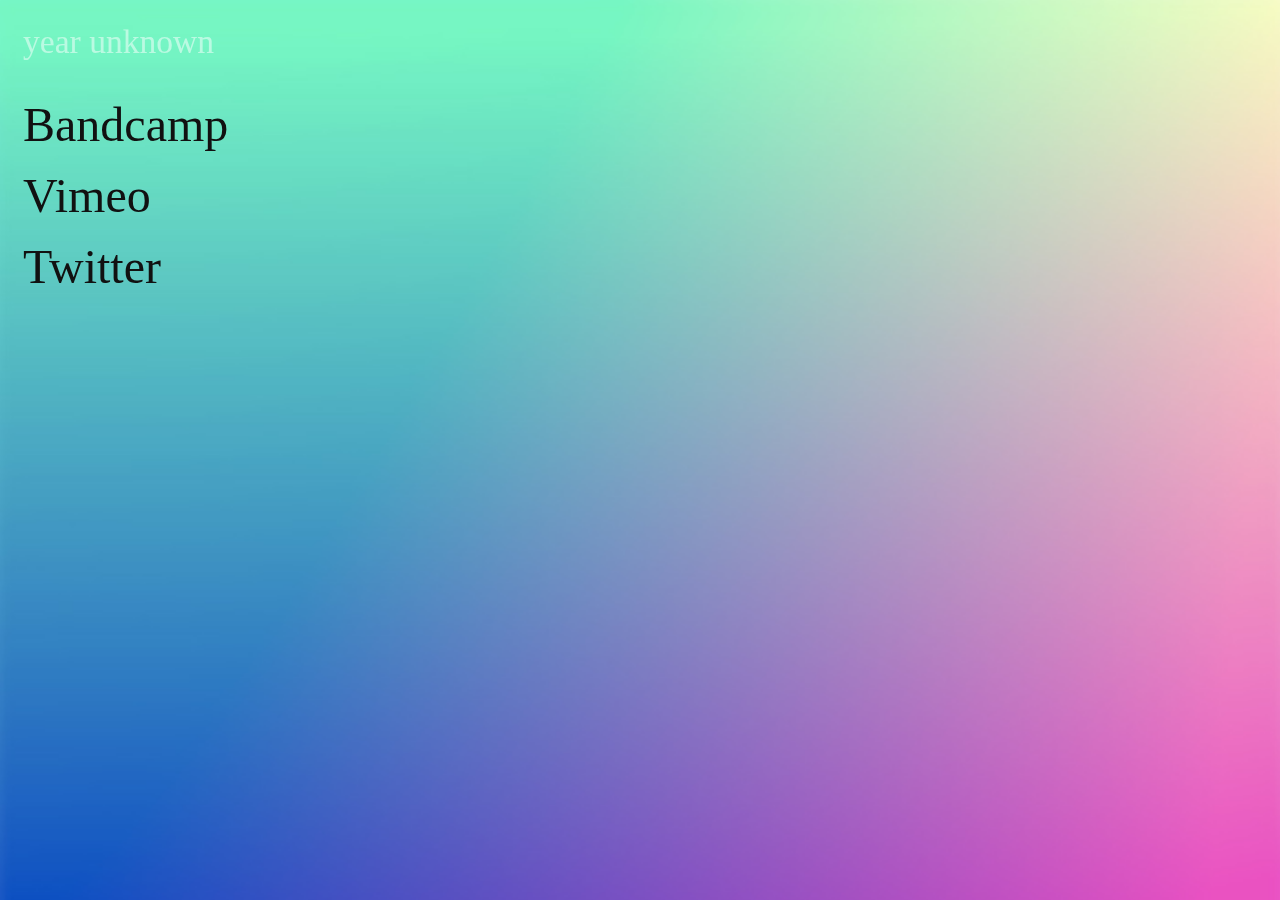
==== index.html @ 20758db7 "new video" ====
<!DOCTYPE html>
<html>
  <head>
    <title>year unknown</title>
    <meta charset="utf-8">
    <meta content="width=device-width, height=device-height, user-scalable=no, initial-scale=0.9, maximum-scale=0.9, minimum-scale=0.9" name="viewport">
    <meta content="yes" name="apple-mobile-web-app-capable">
    <link rel="stylesheet" href="https://brick.a.ssl.fastly.net/Oswald:200">
    <link rel="stylesheet" href="style.css">
    <script>
      (function(i,s,o,g,r,a,m){i['GoogleAnalyticsObject']=r;i[r]=i[r]||function(){
      (i[r].q=i[r].q||[]).push(arguments)},i[r].l=1*new Date();a=s.createElement(o),
      m=s.getElementsByTagName(o)[0];a.async=1;a.src=g;m.parentNode.insertBefore(a,m)
      })(window,document,'script','//www.google-analytics.com/analytics.js','ga');

      ga('create', 'UA-75640787-1', 'auto');
      ga('send', 'pageview');

    </script>
  </head>
  <body>
    <div id="vid-wrapper">
      <iframe src="https://player.vimeo.com/video/161375621?autoplay=1" frameborder="0" webkitallowfullscreen mozallowfullscreen allowfullscreen></iframe>
    </div>
    <div id="wrapper">
      <h1>year unknown</h1>
      <div id="albums">
        <a href="https://yearunknown.bandcamp.com">Bandcamp</a>
        <a href="https://vimeo.com/yearunknown">Vimeo</a>
        <a href="https://twitter.com/year_unknown">Twitter</a>
      </div>
    </div>
  </body>
</html>
---- style.css ----
body {
  padding: 20px;
  margin: 0;
  font-family: Oswald;
  color: #111;
  background-image: url(back.jpg);
  background-size: cover;
  overflow: hidden;
}

h1 {
  font-size: 2.1rem;
  margin: 0 0 20px 0;
  color: rgba(255, 255, 255, 0.5);
  font-weight: 200;
}

#wrapper {
  padding-bottom: 20px;
  float: left;
  position: absolute;
  z-index: 2;
}

h1, a {
  display: inline-block;
  padding: 3px;
}

a {
  text-decoration: none;
  color: #111;
  clear: both;
  float: left;
  font-size: 3rem;
  margin-top: 10px;
}

a:hover {
  color: #f0f;
  text-shadow: #fff 2px 2px 0;
  transition: all 0.5s;
}

#vid-wrapper {
  position: fixed;
  top: 0;
  left: 0;
  right: 0;
  bottom: 0;
  width: 100%;
}

iframe {
  opacity: 0.5;
  position: absolute;
  left: -50%;
  top: -50%;
  right: 0;
  bottom: 0;
  width: 200%;
  height: 200%;
}
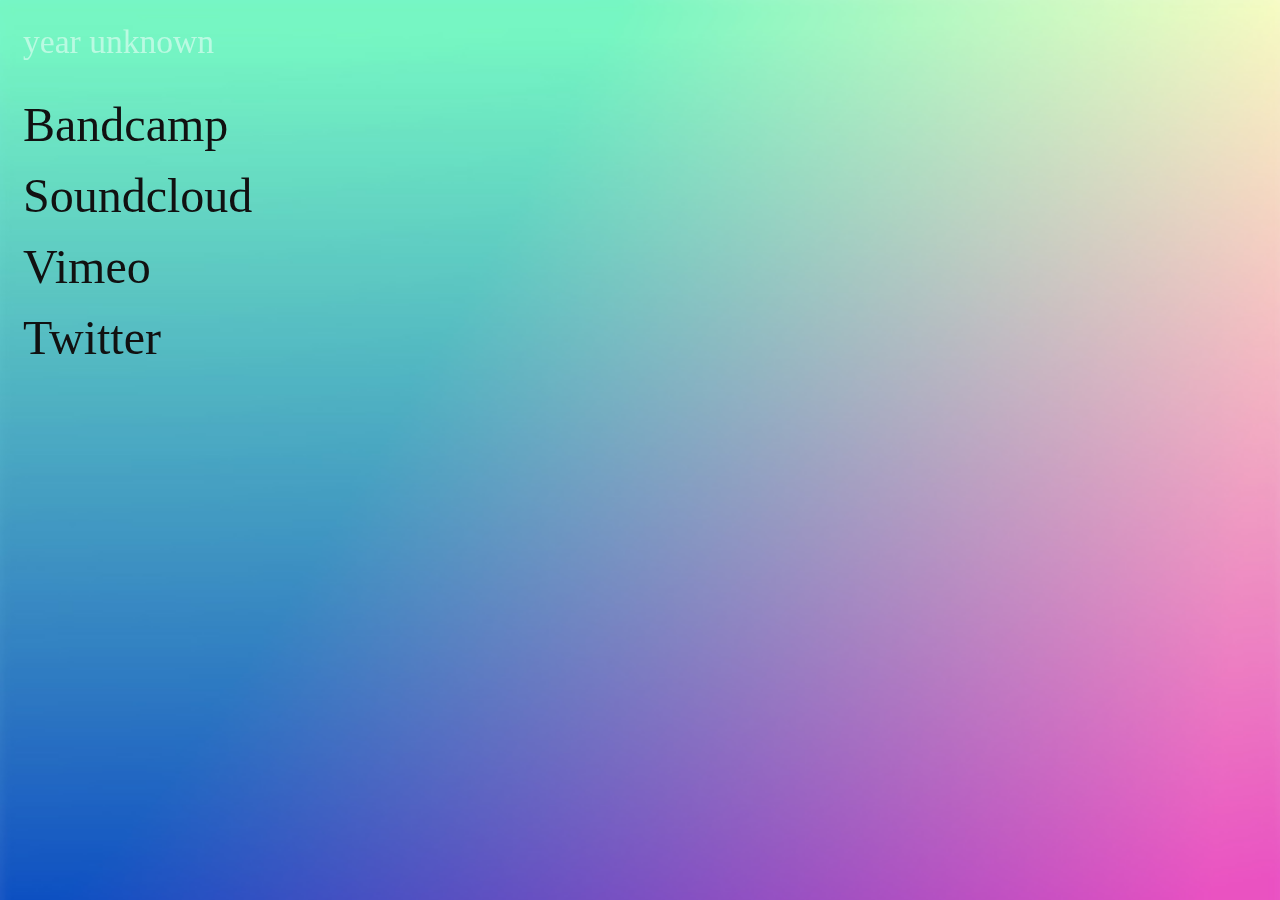
==== commit 31743498: "soundcloud link" ====
--- a/index.html
+++ b/index.html
@@ -26,6 +26,7 @@
       <h1>year unknown</h1>
       <div id="albums">
         <a href="https://yearunknown.bandcamp.com">Bandcamp</a>
+        <a href="https://soundcloud.com/yearunknown">Soundcloud</a>
         <a href="https://vimeo.com/yearunknown">Vimeo</a>
         <a href="https://twitter.com/year_unknown">Twitter</a>
       </div>
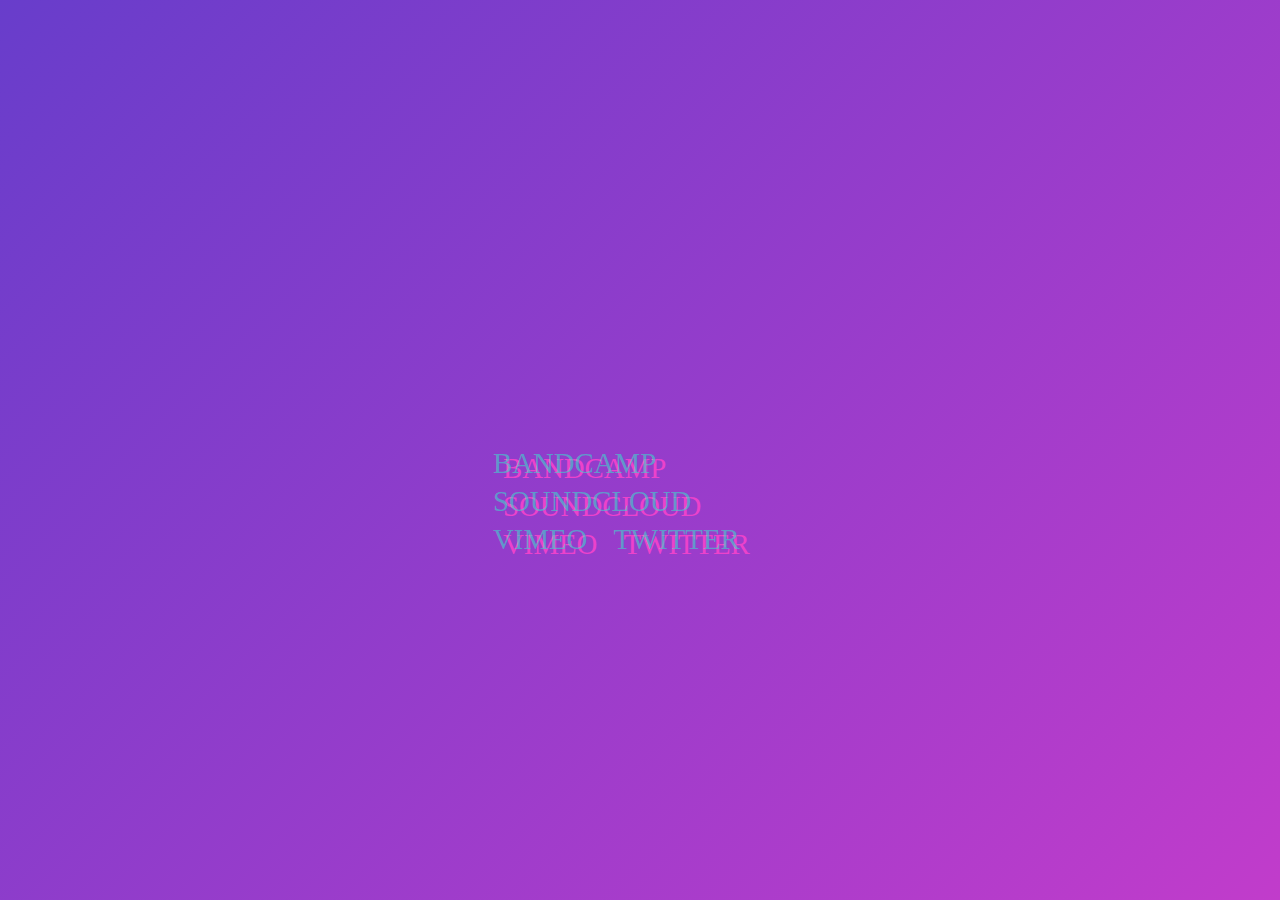
==== commit f3e8b543: "page update" ====
--- a/index.html
+++ b/index.html
@@ -3,9 +3,9 @@
   <head>
     <title>year unknown</title>
     <meta charset="utf-8">
-    <meta content="width=device-width, height=device-height, user-scalable=no, initial-scale=0.9, maximum-scale=0.9, minimum-scale=0.9" name="viewport">
+    <meta content="width=device-width, height=device-height, user-scalable=no, initial-scale=1, maximum-scale=1, minimum-scale=1" name="viewport">
     <meta content="yes" name="apple-mobile-web-app-capable">
-    <link rel="stylesheet" href="https://brick.a.ssl.fastly.net/Oswald:200">
+    <link rel="stylesheet" href="https://brick.a.ssl.fastly.net/Oswald:400">
     <link rel="stylesheet" href="style.css">
     <script>
       (function(i,s,o,g,r,a,m){i['GoogleAnalyticsObject']=r;i[r]=i[r]||function(){
@@ -19,11 +19,8 @@
     </script>
   </head>
   <body>
-    <div id="vid-wrapper">
-      <iframe src="https://player.vimeo.com/video/161375621?autoplay=1" frameborder="0" webkitallowfullscreen mozallowfullscreen allowfullscreen></iframe>
-    </div>
     <div id="wrapper">
-      <h1>year unknown</h1>
+      <iframe style="border: 0; width: 320px; height: 440px;" src="https://bandcamp.com/EmbeddedPlayer/album=3125194065/size=large/bgcol=ffffff/linkcol=0687f5/tracklist=false/transparent=true/" seamless><a href="http://yearunknown.bandcamp.com/album/free-electricity">Free Electricity by Year Unknown</a></iframe>
       <div id="albums">
         <a href="https://yearunknown.bandcamp.com">Bandcamp</a>
         <a href="https://soundcloud.com/yearunknown">Soundcloud</a>
--- a/style.css
+++ b/style.css
@@ -1,63 +1,35 @@
 body {
-  padding: 20px;
+  background: linear-gradient(-45deg, #c13ccb, #683dcb);
+  background-attachment: fixed;
   margin: 0;
   font-family: Oswald;
   color: #111;
-  background-image: url(back.jpg);
-  background-size: cover;
-  overflow: hidden;
-}
-
-h1 {
-  font-size: 2.1rem;
-  margin: 0 0 20px 0;
-  color: rgba(255, 255, 255, 0.5);
-  font-weight: 200;
 }
 
 #wrapper {
-  padding-bottom: 20px;
-  float: left;
-  position: absolute;
-  z-index: 2;
+  width: 320px;
+  margin: 0 auto;
 }
 
-h1, a {
+a {
   display: inline-block;
   padding: 3px;
 }
 
 a {
   text-decoration: none;
-  color: #111;
-  clear: both;
+  color: rgba(63, 214, 203, 0.6);
+  text-transform: uppercase;
   float: left;
-  font-size: 3rem;
-  margin-top: 10px;
+  font-size: 1.8rem;
+  line-height: 2rem;
+  margin: 0 10px;
+  text-shadow: #ec42cb 10px 5px 0;
 }
 
 a:hover {
-  color: #f0f;
+  color: #ec42cb;
   text-shadow: #fff 2px 2px 0;
   transition: all 0.5s;
 }
 
-#vid-wrapper {
-  position: fixed;
-  top: 0;
-  left: 0;
-  right: 0;
-  bottom: 0;
-  width: 100%;
-}
-
-iframe {
-  opacity: 0.5;
-  position: absolute;
-  left: -50%;
-  top: -50%;
-  right: 0;
-  bottom: 0;
-  width: 200%;
-  height: 200%;
-}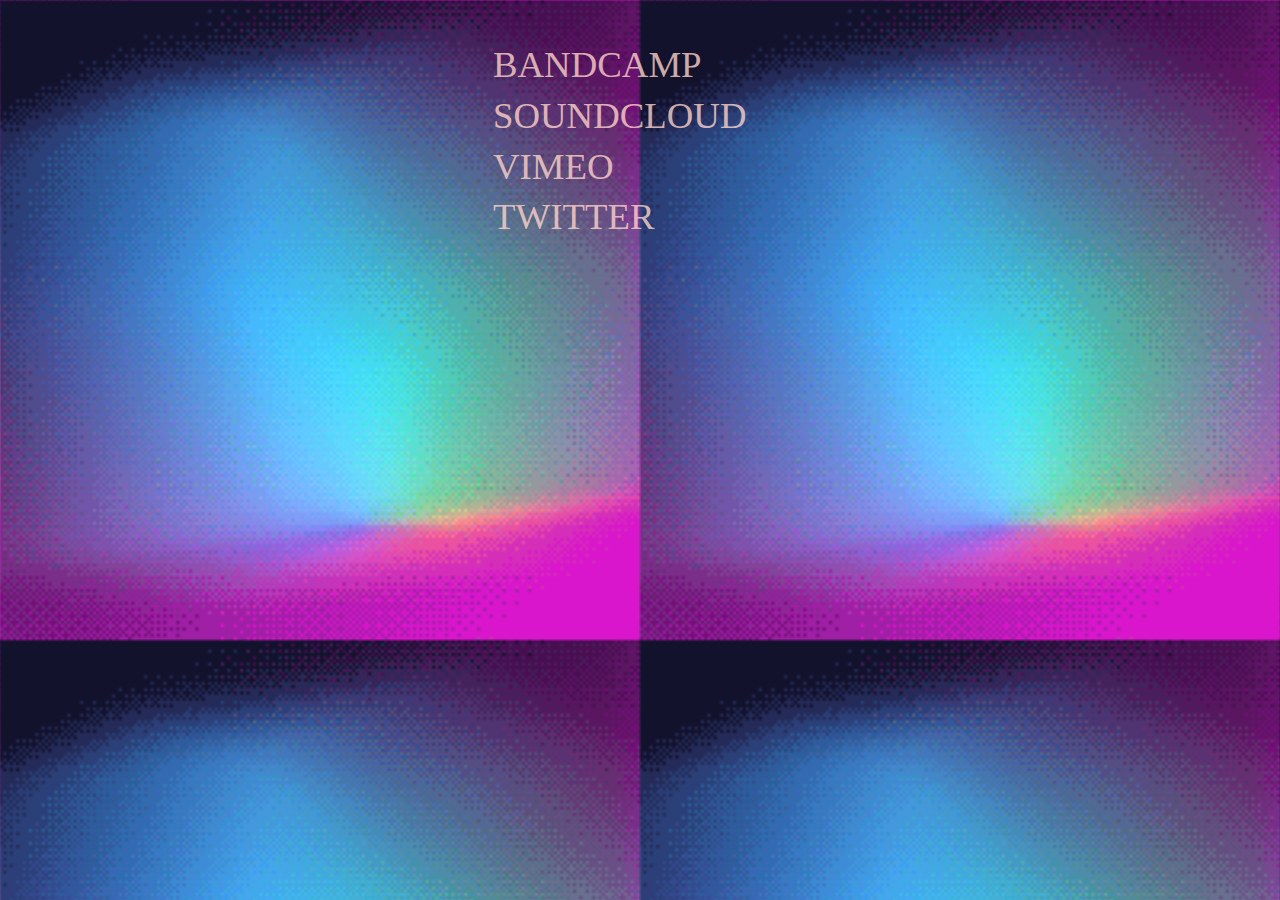
==== commit 17306e90: "style update" ====
--- a/index.html
+++ b/index.html
@@ -20,7 +20,6 @@
   </head>
   <body>
     <div id="wrapper">
-      <iframe style="border: 0; width: 320px; height: 440px;" src="https://bandcamp.com/EmbeddedPlayer/album=3125194065/size=large/bgcol=ffffff/linkcol=0687f5/tracklist=false/transparent=true/" seamless><a href="http://yearunknown.bandcamp.com/album/free-electricity">Free Electricity by Year Unknown</a></iframe>
       <div id="albums">
         <a href="https://yearunknown.bandcamp.com">Bandcamp</a>
         <a href="https://soundcloud.com/yearunknown">Soundcloud</a>
@@ -28,5 +27,6 @@
         <a href="https://twitter.com/year_unknown">Twitter</a>
       </div>
     </div>
+    <script src="main.js"></script>
   </body>
 </html>
--- a/style.css
+++ b/style.css
@@ -1,14 +1,15 @@
 body {
-  background: linear-gradient(-45deg, #c13ccb, #683dcb);
-  background-attachment: fixed;
+  background-color: #000;
+  background-image: url(patched-visual.gif);
+  background-size: 50%;
   margin: 0;
   font-family: Oswald;
-  color: #111;
+  color: #fff;
 }
 
 #wrapper {
   width: 320px;
-  margin: 0 auto;
+  margin: 40px auto;
 }
 
 a {
@@ -18,18 +19,14 @@
 
 a {
   text-decoration: none;
-  color: rgba(63, 214, 203, 0.6);
+  color: rgba(255, 214, 203, 0.8);
   text-transform: uppercase;
-  float: left;
-  font-size: 1.8rem;
-  line-height: 2rem;
+  font-size: 2.3rem;
+  line-height: 2.8rem;
   margin: 0 10px;
-  text-shadow: #ec42cb 10px 5px 0;
 }
 
 a:hover {
-  color: #ec42cb;
-  text-shadow: #fff 2px 2px 0;
+  color: #fff;
   transition: all 0.5s;
 }
-
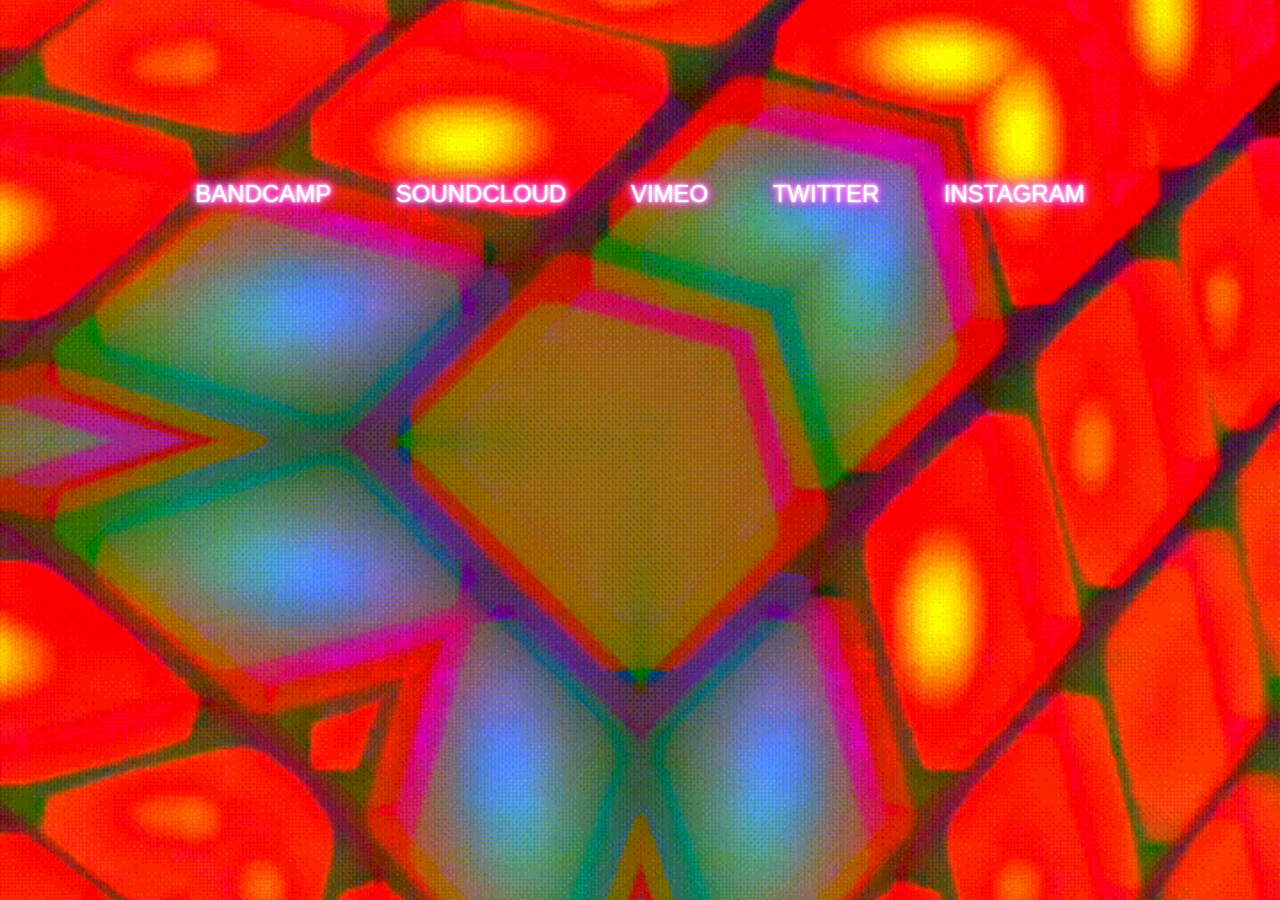
==== commit 8483cb6f: "new background" ====
--- a/index.html
+++ b/index.html
@@ -5,28 +5,18 @@
     <meta charset="utf-8">
     <meta content="width=device-width, height=device-height, user-scalable=no, initial-scale=1, maximum-scale=1, minimum-scale=1" name="viewport">
     <meta content="yes" name="apple-mobile-web-app-capable">
-    <link rel="stylesheet" href="https://brick.a.ssl.fastly.net/Oswald:400">
     <link rel="stylesheet" href="style.css">
-    <script>
-      (function(i,s,o,g,r,a,m){i['GoogleAnalyticsObject']=r;i[r]=i[r]||function(){
-      (i[r].q=i[r].q||[]).push(arguments)},i[r].l=1*new Date();a=s.createElement(o),
-      m=s.getElementsByTagName(o)[0];a.async=1;a.src=g;m.parentNode.insertBefore(a,m)
-      })(window,document,'script','//www.google-analytics.com/analytics.js','ga');
-
-      ga('create', 'UA-75640787-1', 'auto');
-      ga('send', 'pageview');
-
-    </script>
   </head>
   <body>
+    <video src="squares.mp4" poster="squares.png" loop autoplay></video>
     <div id="wrapper">
-      <div id="albums">
+      <div id="links">
         <a href="https://yearunknown.bandcamp.com">Bandcamp</a>
         <a href="https://soundcloud.com/yearunknown">Soundcloud</a>
         <a href="https://vimeo.com/yearunknown">Vimeo</a>
         <a href="https://twitter.com/year_unknown">Twitter</a>
+        <a href="https://www.instagram.com/yearunknown">Instagram</a>
       </div>
     </div>
-    <script src="main.js"></script>
   </body>
 </html>
--- a/style.css
+++ b/style.css
@@ -1,32 +1,56 @@
 body {
   background-color: #000;
-  background-image: url(patched-visual.gif);
-  background-size: 50%;
+  background-image: url(squares.png);
   margin: 0;
-  font-family: Oswald;
+  font-family: Arial, sans-serif;
   color: #fff;
 }
 
-#wrapper {
-  width: 320px;
-  margin: 40px auto;
+video {
+  width: 100%;
+  position: fixed;
+  top: -200px;
+  left: 0;
+  right: 0;
+  bottom: 0;
+  z-index: 1;
 }
 
-a {
-  display: inline-block;
-  padding: 3px;
+#wrapper {
+  z-index: 2;
+  position: absolute;
+  top: 0;
+  left: 0;
+  right: 0;
+  bottom: 0;
 }
 
-a {
-  text-decoration: none;
-  color: rgba(255, 214, 203, 0.8);
-  text-transform: uppercase;
-  font-size: 2.3rem;
-  line-height: 2.8rem;
-  margin: 0 10px;
+#links {
+  margin-top: 20vh;
+  text-align: center;
 }
 
-a:hover {
+#links a {
+  display: inline-block;
+  margin: 10px;
+  text-decoration: none;
   color: #fff;
+  text-transform: uppercase;
+  font-size: 1.5rem;
+  line-height: 1.8rem;
+  margin: 0 30px;
+  filter: drop-shadow(0 0 1px #fff)
+        drop-shadow(0 0 3px #fff)
+        drop-shadow(0 0 5px #f31de6)
+        drop-shadow(0 0 8px rgba(243, 29, 230, 0.6));
+  -webkit-filter: drop-shadow(0 0 1px #fff)
+        drop-shadow(0 0 3px #fff)
+        drop-shadow(0 0 5px #f31de6)
+        drop-shadow(0 0 8px rgba(243, 29, 230, 0.6));
   transition: all 0.5s;
 }
+
+#links a:hover {
+  color: #111;
+  transition: all 0.5s;
+}
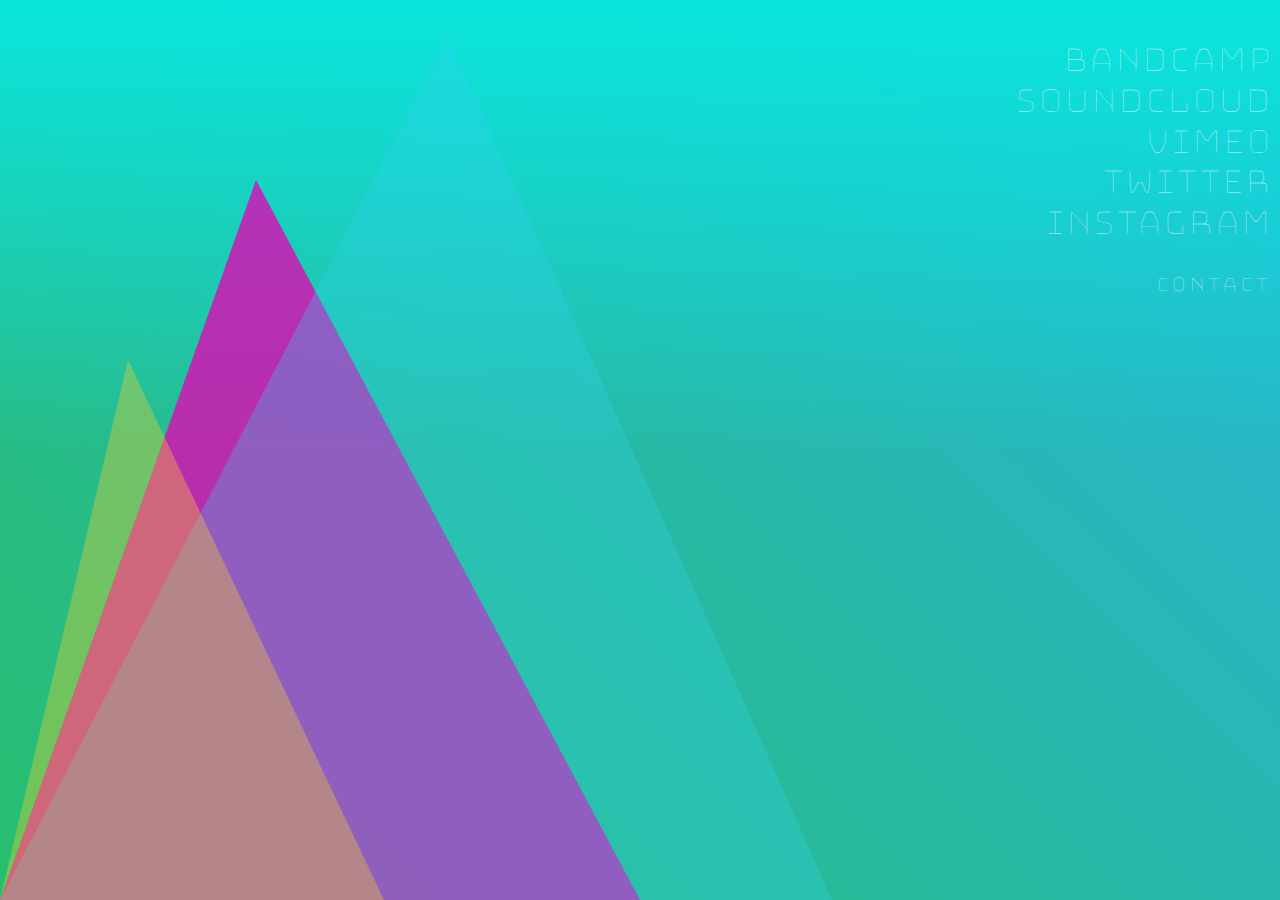
==== commit b17c50f4: "page refresh" ====
--- a/index.html
+++ b/index.html
@@ -5,10 +5,13 @@
     <meta charset="utf-8">
     <meta content="width=device-width, height=device-height, user-scalable=no, initial-scale=1, maximum-scale=1, minimum-scale=1" name="viewport">
     <meta content="yes" name="apple-mobile-web-app-capable">
+    <link href="https://fonts.googleapis.com/css?family=Bungee+Hairline" rel="stylesheet">
     <link rel="stylesheet" href="style.css">
   </head>
   <body>
-    <video src="squares.mp4" poster="squares.png" loop autoplay></video>
+    <div id="triangle3"></div>
+    <div id="triangle"></div>
+    <div id="triangle2"></div>
     <div id="wrapper">
       <div id="links">
         <a href="https://yearunknown.bandcamp.com">Bandcamp</a>
@@ -17,6 +20,9 @@
         <a href="https://twitter.com/year_unknown">Twitter</a>
         <a href="https://www.instagram.com/yearunknown">Instagram</a>
       </div>
+      <div id="contact">
+        <a href="mailto:j@yearunknown.com">contact</a>
+      </div>
     </div>
   </body>
 </html>
--- a/style.css
+++ b/style.css
@@ -1,56 +1,96 @@
 body {
-  background-color: #000;
-  background-image: url(squares.png);
+  background: linear-gradient(45deg, rgb(40, 190, 110), rgb(40, 180, 220));
   margin: 0;
-  font-family: Arial, sans-serif;
+  font-family: 'Bungee Hairline', cursive;
   color: #fff;
+  background-attachment: fixed;
 }
 
-video {
-  width: 100%;
-  position: fixed;
-  top: -200px;
-  left: 0;
-  right: 0;
-  bottom: 0;
-  z-index: 1;
+a {
+  text-decoration: none;
 }
 
 #wrapper {
+  background: linear-gradient(-180deg, rgb(10, 230, 220), rgba(255, 255, 255, 0));
+  min-height: 50vh;
+}
+
+#triangle {
+  position: fixed;
+  z-index: 0;
+  bottom: 0;
+  width: 0px;
+  height: 0px;
+  border-bottom: 80vh solid rgba(220, 10, 180, .8);
+  border-left: 20vw solid transparent;
+  border-right: 30vw solid transparent;
+}
+
+#triangle2 {
+  position: fixed;
   z-index: 2;
-  position: absolute;
-  top: 0;
-  left: 0;
-  right: 0;
   bottom: 0;
+  width: 0px;
+  height: 0px;
+  border-bottom: 60vh solid rgba(250, 210, 40, .35);
+  border-left: 10vw solid transparent;
+  border-right: 20vw solid transparent;
+}
+
+#triangle3 {
+  position: fixed;
+  z-index: 1;
+  bottom: 0;
+  width: 0px;
+  height: 0px;
+  border-bottom: 96vh solid rgba(50, 210, 240, .3);
+  border-left: 35vw solid transparent;
+  border-right: 30vw solid transparent;
+}
+
+#links, #contact {
+  text-align: center;
+  position: relative;
+  float: right;
+  clear: both;
+  z-index: 3;
 }
 
 #links {
-  margin-top: 20vh;
-  text-align: center;
+  padding: 40px 0 0;
 }
 
 #links a {
   display: inline-block;
-  margin: 10px;
-  text-decoration: none;
-  color: #fff;
+  padding: 10px;
+  float: right;
+  clear: both;
+  color: rgba(255, 255, 255, 0.8);
   text-transform: uppercase;
-  font-size: 1.5rem;
-  line-height: 1.8rem;
-  margin: 0 30px;
-  filter: drop-shadow(0 0 1px #fff)
-        drop-shadow(0 0 3px #fff)
-        drop-shadow(0 0 5px #f31de6)
-        drop-shadow(0 0 8px rgba(243, 29, 230, 0.6));
-  -webkit-filter: drop-shadow(0 0 1px #fff)
-        drop-shadow(0 0 3px #fff)
-        drop-shadow(0 0 5px #f31de6)
-        drop-shadow(0 0 8px rgba(243, 29, 230, 0.6));
-  transition: all 0.5s;
+  font-size: 2.5rem;
+  line-height: 1.3rem;
+  letter-spacing: -3px;
 }
 
 #links a:hover {
-  color: #111;
-  transition: all 0.5s;
+  background-color: rgb(100, 100, 240);
+  color: #f0f;
 }
+
+#contact {
+  margin-top: 15px;
+  padding: 10px;
+}
+
+#contact a {
+  color: #fff;
+  display: inline-block;
+  font-size: 1.5rem;
+  float: right;
+  clear: both;
+}
+
+#contact a:hover {
+  background-color: #f0f;
+  color: #fff;
+}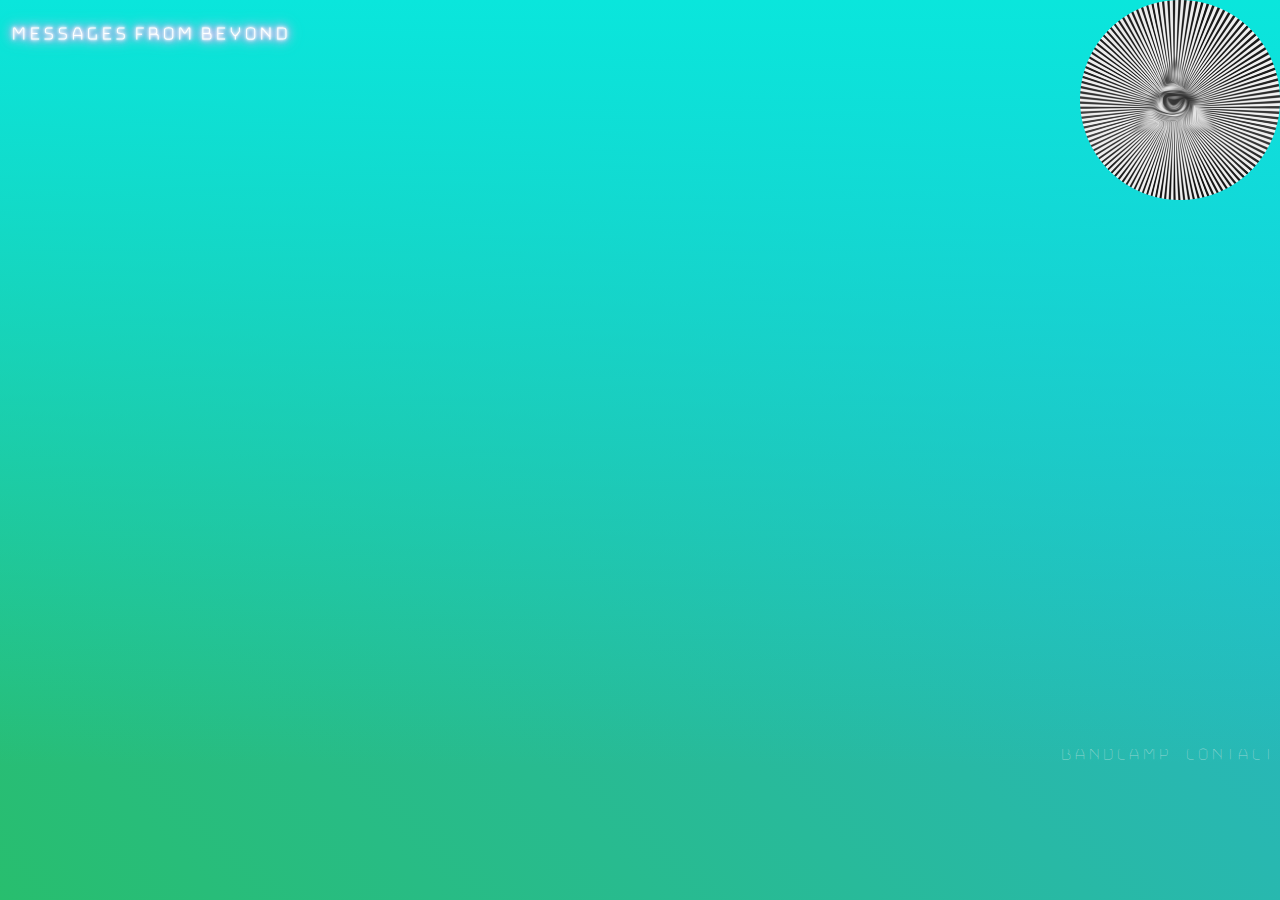
==== commit 2f9f55ac: "site update" ====
--- a/index.html
+++ b/index.html
@@ -9,19 +9,15 @@
     <link rel="stylesheet" href="style.css">
   </head>
   <body>
-    <div id="triangle3"></div>
-    <div id="triangle"></div>
-    <div id="triangle2"></div>
     <div id="wrapper">
-      <div id="links">
-        <a href="https://yearunknown.bandcamp.com">Bandcamp</a>
-        <a href="https://soundcloud.com/yearunknown">Soundcloud</a>
-        <a href="https://vimeo.com/yearunknown">Vimeo</a>
-        <a href="https://twitter.com/year_unknown">Twitter</a>
-        <a href="https://www.instagram.com/yearunknown">Instagram</a>
-      </div>
-      <div id="contact">
-        <a href="mailto:j@yearunknown.com">contact</a>
+      <div id="inner">
+        <h1 class="neon">messages from beyond</h1>
+        <iframe id="messages" src="updates/20170302.html"></iframe>
+        <img src="media/eye1.png">
+        <div id="links">
+          <a href="https://yearunknown.bandcamp.com">Bandcamp</a>
+          <a href="mailto:j@yearunknown.com">contact</a>
+        </div>
       </div>
     </div>
   </body>
--- a/style.css
+++ b/style.css
@@ -4,10 +4,51 @@
   font-family: 'Bungee Hairline', cursive;
   color: #fff;
   background-attachment: fixed;
+  min-height: 300px;
+}
+
+h1 {
+  margin: 0;
+  font-size: 1.3rem;
+  padding: 20px 10px 5px 10px;
+  width: 60vw;
+}
+
+.neon {
+  filter: drop-shadow(0 0 1px #fff)
+        drop-shadow(0 0 2px #fff)
+        drop-shadow(0 0 4px rgba(255, 119, 237, 0.8))
+        drop-shadow(0 0 6px rgba(155, 219, 237, 0.8));
+  -webkit-filter: drop-shadow(0 0 1px #fff)
+        drop-shadow(0 0 2px #fff)
+        drop-shadow(0 0 4px rgba(255, 119, 237, 0.8))
+        drop-shadow(0 0 6px rgba(155, 219, 237, 0.8));
+}
+
+iframe {
+  border: 0;
+  margin-top: 10px;
+  width: 100vw;
+  height: 75vh;
+  min-height: 200px;
 }
 
 a {
   text-decoration: none;
+  padding: 1px 4px;
+  margin: 2px 1px;
+  display: inline-block;
+  font-size: 1.2rem;
+  line-height: 1.2rem;
+  color: #eee;
+  -webkit-transition: 2s all;
+  transition: 2s all;
+}
+
+a:hover {
+  background-color: rgba(255, 10, 30, 0.8);
+  -webkit-transition: 0.5s all;
+  transition: 0.5s all;
 }
 
 #wrapper {
@@ -15,82 +56,16 @@
   min-height: 50vh;
 }
 
-#triangle {
-  position: fixed;
-  z-index: 0;
-  bottom: 0;
-  width: 0px;
-  height: 0px;
-  border-bottom: 80vh solid rgba(220, 10, 180, .8);
-  border-left: 20vw solid transparent;
-  border-right: 30vw solid transparent;
-}
-
-#triangle2 {
-  position: fixed;
+img {
+  position: absolute;
+  width: 20vw;
+  max-width: 200px;
+  min-width: 140px;
+  right: 0;
+  top: 0;
   z-index: 2;
-  bottom: 0;
-  width: 0px;
-  height: 0px;
-  border-bottom: 60vh solid rgba(250, 210, 40, .35);
-  border-left: 10vw solid transparent;
-  border-right: 20vw solid transparent;
-}
-
-#triangle3 {
-  position: fixed;
-  z-index: 1;
-  bottom: 0;
-  width: 0px;
-  height: 0px;
-  border-bottom: 96vh solid rgba(50, 210, 240, .3);
-  border-left: 35vw solid transparent;
-  border-right: 30vw solid transparent;
-}
-
-#links, #contact {
-  text-align: center;
-  position: relative;
-  float: right;
-  clear: both;
-  z-index: 3;
 }
 
 #links {
-  padding: 40px 0 0;
+  text-align: right;
 }
-
-#links a {
-  display: inline-block;
-  padding: 10px;
-  float: right;
-  clear: both;
-  color: rgba(255, 255, 255, 0.8);
-  text-transform: uppercase;
-  font-size: 2.5rem;
-  line-height: 1.3rem;
-  letter-spacing: -3px;
-}
-
-#links a:hover {
-  background-color: rgb(100, 100, 240);
-  color: #f0f;
-}
-
-#contact {
-  margin-top: 15px;
-  padding: 10px;
-}
-
-#contact a {
-  color: #fff;
-  display: inline-block;
-  font-size: 1.5rem;
-  float: right;
-  clear: both;
-}
-
-#contact a:hover {
-  background-color: #f0f;
-  color: #fff;
-}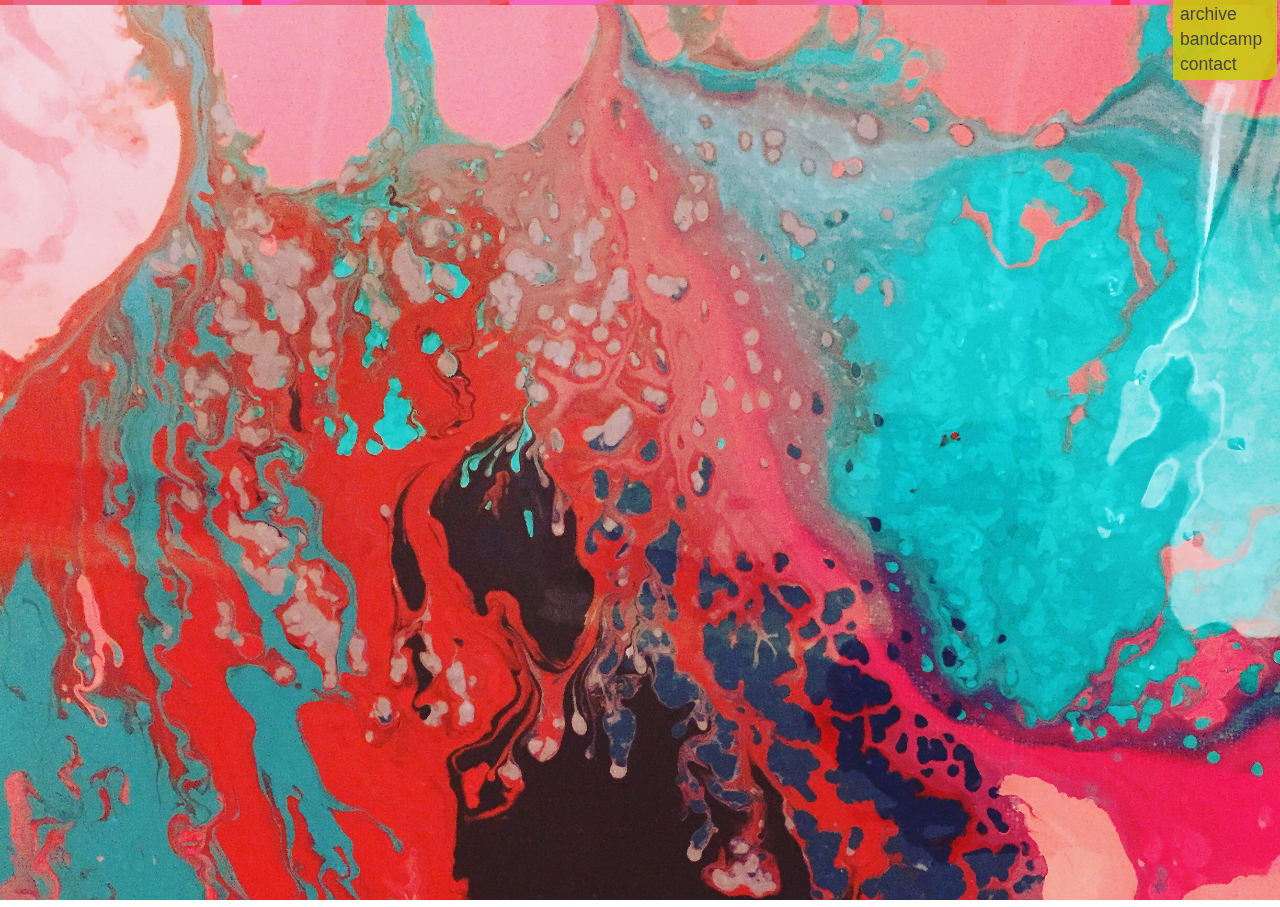
==== commit b0dc46ce: "remove duplicate header links" ====
--- a/index.html
+++ b/index.html
@@ -5,19 +5,13 @@
     <meta charset="utf-8">
     <meta content="width=device-width, height=device-height, user-scalable=no, initial-scale=1, maximum-scale=1, minimum-scale=1" name="viewport">
     <meta content="yes" name="apple-mobile-web-app-capable">
-    <link href="https://fonts.googleapis.com/css?family=Bungee+Hairline" rel="stylesheet">
+    <link href="https://fonts.googleapis.com/css?family=Sura" rel="stylesheet">
     <link rel="stylesheet" href="style.css">
   </head>
   <body>
     <div id="wrapper">
       <div id="inner">
-        <h1 class="neon">messages from beyond</h1>
-        <iframe id="messages" src="updates/20170302.html"></iframe>
-        <img src="media/eye1.png">
-        <div id="links">
-          <a href="https://yearunknown.bandcamp.com">Bandcamp</a>
-          <a href="mailto:j@yearunknown.com">contact</a>
-        </div>
+        <iframe src="updates/index.html"></iframe>
       </div>
     </div>
   </body>
--- a/style.css
+++ b/style.css
@@ -1,36 +1,18 @@
 body {
-  background: linear-gradient(45deg, rgb(40, 190, 110), rgb(40, 180, 220));
+  background-image: url(media/archive.png);
   margin: 0;
-  font-family: 'Bungee Hairline', cursive;
+  padding: 0;
+  font-family: 'Sura', Arial;
   color: #fff;
   background-attachment: fixed;
   min-height: 300px;
 }
 
-h1 {
-  margin: 0;
-  font-size: 1.3rem;
-  padding: 20px 10px 5px 10px;
-  width: 60vw;
-}
-
-.neon {
-  filter: drop-shadow(0 0 1px #fff)
-        drop-shadow(0 0 2px #fff)
-        drop-shadow(0 0 4px rgba(255, 119, 237, 0.8))
-        drop-shadow(0 0 6px rgba(155, 219, 237, 0.8));
-  -webkit-filter: drop-shadow(0 0 1px #fff)
-        drop-shadow(0 0 2px #fff)
-        drop-shadow(0 0 4px rgba(255, 119, 237, 0.8))
-        drop-shadow(0 0 6px rgba(155, 219, 237, 0.8));
-}
-
 iframe {
   border: 0;
-  margin-top: 10px;
   width: 100vw;
-  height: 75vh;
-  min-height: 200px;
+  height: 100vh;
+  width: 100%;
 }
 
 a {
@@ -38,7 +20,7 @@
   padding: 1px 4px;
   margin: 2px 1px;
   display: inline-block;
-  font-size: 1.2rem;
+  font-size: 1.1rem;
   line-height: 1.2rem;
   color: #eee;
   -webkit-transition: 2s all;
@@ -46,7 +28,7 @@
 }
 
 a:hover {
-  background-color: rgba(255, 10, 30, 0.8);
+  background-color: rgba(235, 10, 30, 0.8);
   -webkit-transition: 0.5s all;
   transition: 0.5s all;
 }
@@ -56,16 +38,25 @@
   min-height: 50vh;
 }
 
-img {
-  position: absolute;
-  width: 20vw;
-  max-width: 200px;
-  min-width: 140px;
-  right: 0;
+#links {
+  position: fixed;
   top: 0;
-  z-index: 2;
+  right: 3px;
+  background-color: rgba(200, 200, 10, 0.86);
+  width: 100px;
+  padding: 2px;
+  border-bottom-right-radius: 10px;
 }
 
-#links {
-  text-align: right;
+#links a {
+  color: #444;
 }
+
+#links a:hover {
+  color: #ccc;
+}
+
+img {
+  width: 100%;
+  margin: 5px 0;
+}